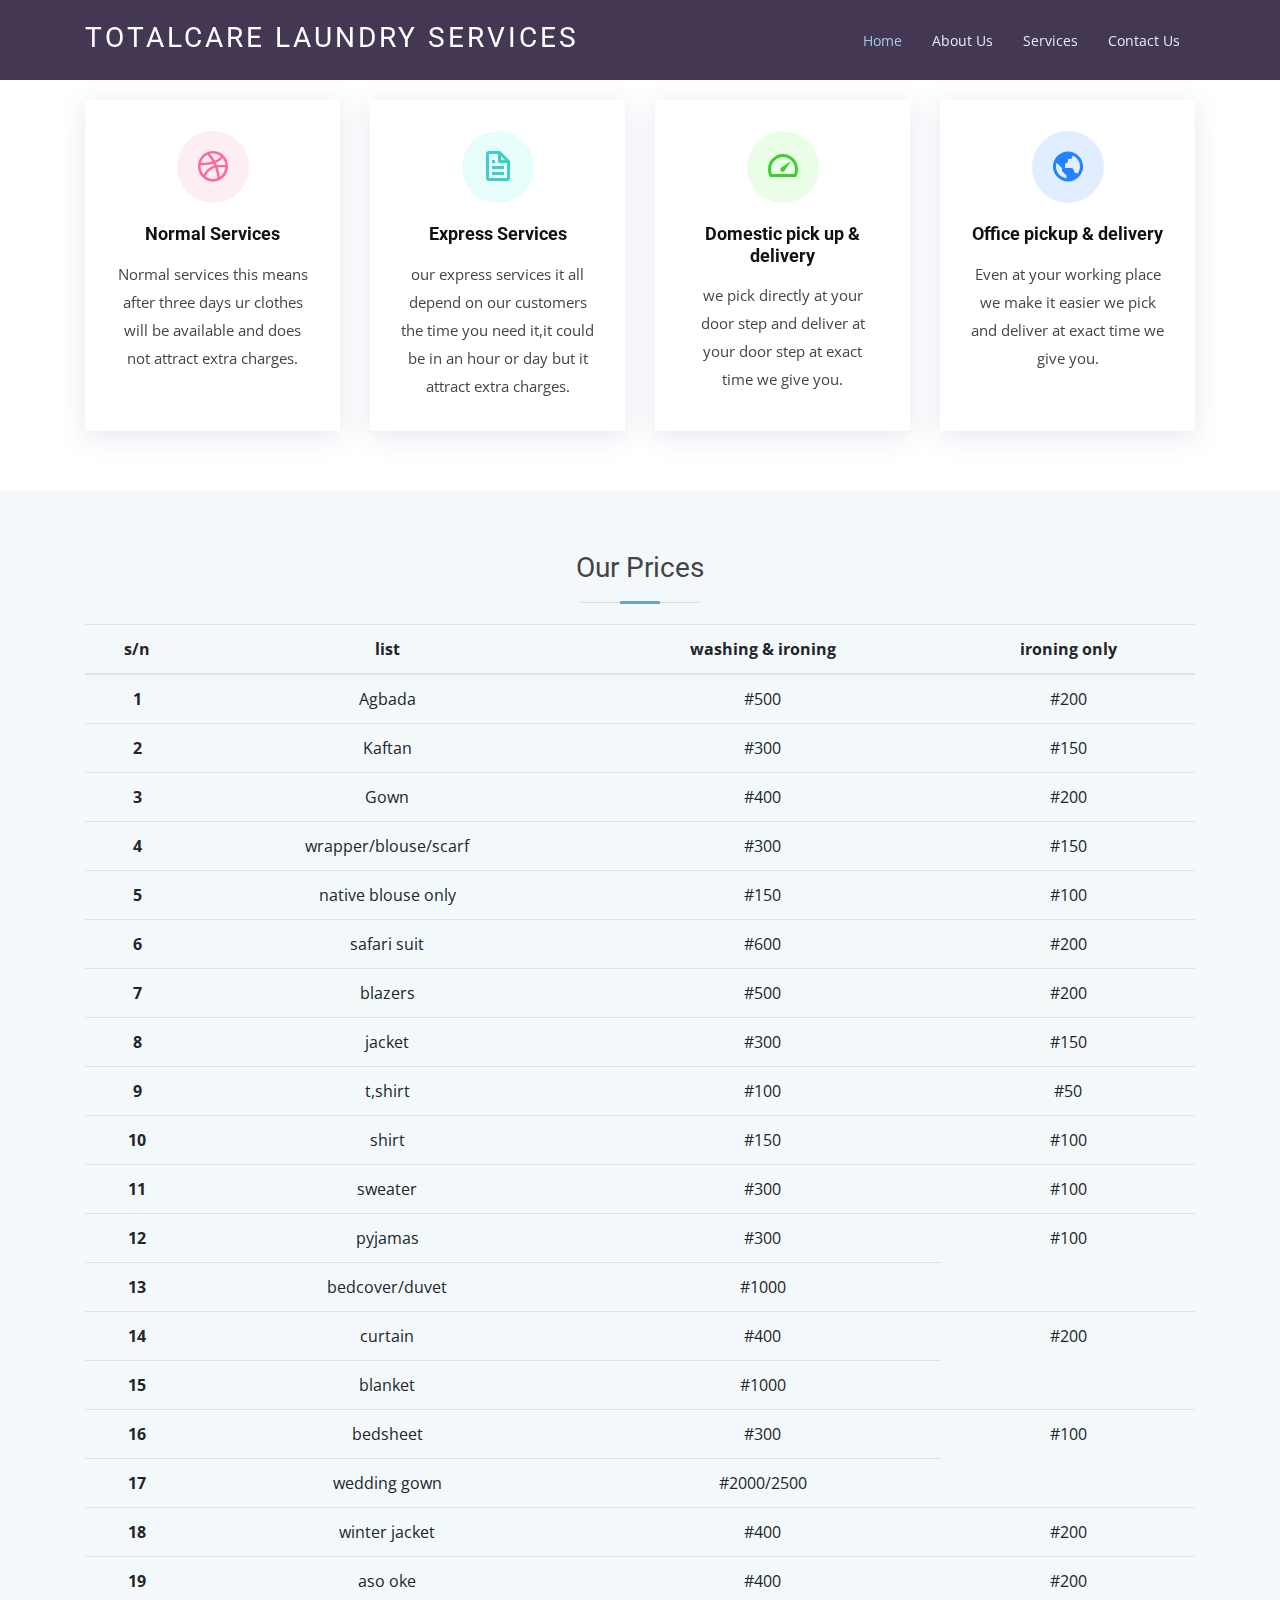
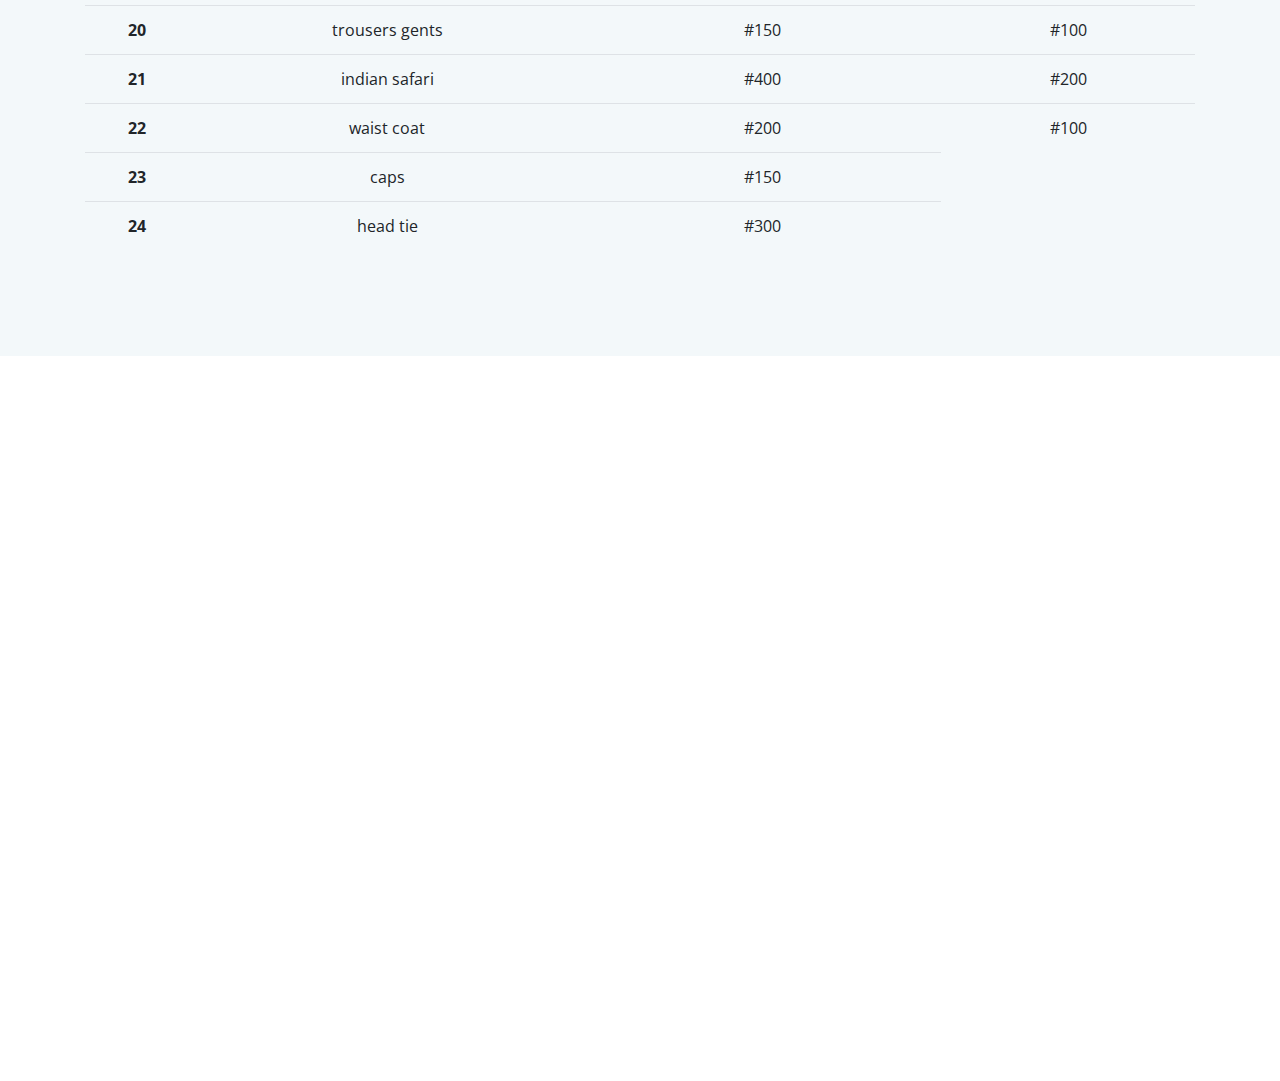
==== services.html @ e98e490f "first commit" ====
<!DOCTYPE html>
<html lang="en">

<head>
  <meta charset="utf-8">
  <meta content="width=device-width, initial-scale=1.0" name="viewport">

  <title>Totalcare laundry Services</title>
  <meta content="" name="descriptison">
  <meta content="" name="keywords">

  <!-- Favicons -->
  <link href="assets/img/dad.jpg" rel="icon">
  <link href="assets/img/apple-touch-icon.png" rel="apple-touch-icon">

  <!-- Google Fonts -->
  <link href="https://fonts.googleapis.com/css?family=Open+Sans:300,300i,400,400i,600,600i,700,700i|Roboto:300,300i,400,400i,500,500i,700,700i&display=swap" rel="stylesheet">

  <!-- Vendor CSS Files -->
  <link href="assets/vendor/bootstrap/css/bootstrap.min.css" rel="stylesheet">
  <link href="assets/vendor/animate.css/animate.min.css" rel="stylesheet">
  <link href="assets/vendor/icofont/icofont.min.css" rel="stylesheet">
  <link href="assets/vendor/boxicons/css/boxicons.min.css" rel="stylesheet">
  <link href="assets/vendor/venobox/venobox.css" rel="stylesheet">
  <link href="assets/vendor/owl.carousel/assets/owl.carousel.min.css" rel="stylesheet">
  <link href="assets/vendor/aos/aos.css" rel="stylesheet">

  <!-- Template Main CSS File -->
  <link href="assets/css/style.css" rel="stylesheet">

  <!-- =======================================================
  * Template Name: Moderna - v2.0.1
  * Template URL: https://bootstrapmade.com/free-bootstrap-template-corporate-moderna/
  * Author: BootstrapMade.com
  * License: https://bootstrapmade.com/license/
  ======================================================== -->
</head>

<body>

  <!-- ======= Header ======= -->
  <header id="header" class="fixed-top header-dark">
    <div class="container">

      <div class="logo float-left">
        <h1 class="text-light"><a href="index.html"><span>Totalcare laundry services</span></a></h1>
        <!-- Uncomment below if you prefer to use an image logo -->
        <!-- <a href="index.html"><img src="assets/img/logo.png" alt="" class="img-fluid"></a>-->
      </div>

      <nav class="nav-menu float-right d-none d-lg-block">
        <ul>
          <li class="active"><a href="index.html">Home</a></li>
          <li><a href="about.html">About Us</a></li>
          <li><a href="services.html">Services</a></li>
          <li><a href="contact.html">Contact Us</a></li>
        </ul>
      </nav><!-- .nav-menu -->

    </div>
  </header><!-- End Header --

  <main id="main">

    <!-- ======= Our Services Section ======= -->
    <section class="breadcrumbs">
      <div class="container">
        <div class="d-flex justify-content-between align-items-center">
          
        </div>

      </div>
    </section><!-- End Our Services Section -->

    <!-- ======= Services Section ======= -->
    <section class="services">
      <div class="container">

        <div class="row">
          <div class="col-md-6 col-lg-3 d-flex align-items-stretch" data-aos="fade-up">
            <div class="icon-box icon-box-pink">
              <div class="icon"><i class="bx bxl-dribbble"></i></div>
              <h4 class="title"><a href="">Normal Services</a></h4>
              <p class="description"> Normal services this means after three days ur clothes will be available and does not attract extra charges.</p>
            </div>
          </div>

          <div class="col-md-6 col-lg-3 d-flex align-items-stretch" data-aos="fade-up" data-aos-delay="100">
            <div class="icon-box icon-box-cyan">
              <div class="icon"><i class="bx bx-file"></i></div>
              <h4 class="title"><a href="">Express Services</a></h4>
              <p class="description"> our express services it all depend on our customers the time you need it,it could be in an hour or day but it attract extra charges. </p>
            </div>
          </div>

          <div class="col-md-6 col-lg-3 d-flex align-items-stretch" data-aos="fade-up" data-aos-delay="200">
            <div class="icon-box icon-box-green">
              <div class="icon"><i class="bx bx-tachometer"></i></div>
              <h4 class="title"><a href="">Domestic pick up & delivery</a></h4>
              <p class="description"> we pick directly at your door step and deliver at your door step at exact time we give you.</p>
            </div>
          </div>

          <div class="col-md-6 col-lg-3 d-flex align-items-stretch" data-aos="fade-up" data-aos-delay="200">
            <div class="icon-box icon-box-blue">
              <div class="icon"><i class="bx bx-world"></i></div>
              <h4 class="title"><a href="">Office pickup & delivery</a></h4>
              <p class="description">Even at your working place we make it easier we pick and deliver at exact time we give you.</p>
            </div>
          </div>

        </div>

      </div>
    </section><!-- End Services Section -->


    <!-- ======= Pricing Section ======= -->
    <section class="pricing section-bg" data-aos="fade-up">
      <div class="container">

        <div class="section-title">
          <h2> Our Prices</h2>
          <table class="table table-hover">
            <thead>
              <tr>
                <th scope="col">s/n</th>
                <th scope="col">list</th>
                <th scope="col">washing & ironing</th>
                <th scope="col">ironing only</th>
              </tr>
            </thead>
            <tbody>
              <tr>
                <th scope="row">1</th>
                <td>Agbada</td>
                <td>#500</td>
                <td>#200</td>
              </tr>
              <tr>
                <th scope="row">2</th>
                <td>Kaftan</td>
                <td>#300</td>
                <td>#150</td>
              </tr>
              <tr>
                <th scope="row">3</th>
                <td>Gown</td>
                <td>#400</td>
                <td>#200</td>
              </tr>
              <tr>
                <th scope="row">4</th>
                <td>wrapper/blouse/scarf</td>
                <td>#300</td>
                <td>#150</td>
              </tr>
              <tr>
                <th scope="row">5</th>
                <td>native blouse only</td>
                <td>#150</td>
                <td>#100</td>
              </tr>
              <tr>
                <th scope="row">6</th>
                <td>safari suit</td>
                <td>#600</td>
                <td>#200</td>
              </tr>
              <tr>
                <th scope="row">7</th>
                <td>blazers</td>
                <td>#500</td>
                <td>#200</td>
              </tr>
              <tr>
                <th scope="row">8</th>
                <td>jacket</td>
                <td>#300</td>
                <td>#150</td>
              </tr>
              <tr>
                <th scope="row">9</th>
                <td>t,shirt</td>
                <td>#100</td>
                <td>#50</td>
              </tr>
              <tr>
                <th scope="row">10</th>
                <td>shirt</td>
                <td>#150</td>
                <td>#100</td>
              </tr>
              <tr>
                <th scope="row">11</th>
                <td>sweater</td>
                <td>#300</td>
                <td>#100</td>
              </tr>
              <tr>
                <th scope="row">12</th>
                <td>pyjamas</td>
                <td>#300</td>
                <td>#100</td>
              </tr>
              <tr>
                <th scope="row">13</th>
                <td>bedcover/duvet</td>
                <td>#1000</td>
              </tr>
              <tr>
                <th scope="row">14</th>
                <td>curtain</td>
                <td>#400</td>
                <td>#200</td>
              </tr>
              <tr>
                <th scope="row">15</th>
                <td>blanket</td>
                <td>#1000</td>
              </tr>
              <tr>
                <th scope="row">16</th>
                <td>bedsheet</td>
                <td>#300</td>
                <td>#100</td>
              </tr>
              <tr>
                <th scope="row">17</th>
                <td>wedding gown</td>
                <td>#2000/2500</td>
              </tr>
              <tr>
                <th scope="row">18</th>
                <td>winter jacket</td>
                <td>#400</td>
                <td>#200</td>
              </tr>
              <tr>
                <th scope="row">19</th>
                <td>aso oke</td>
                <td>#400</td>
                <td>#200</td>
              </tr>
              <tr>
                <th scope="row">20</th>
                <td>trousers gents</td>
                <td>#150</td>
                <td>#100</td>
              </tr>
              <tr>
                <th scope="row">21</th>
                <td>indian safari</td>
                <td>#400</td>
                <td>#200</td>
              </tr>
              <tr>
                <th scope="row">22</th>
                <td>waist coat</td>
                <td>#200</td>
                <td>#100</td>
              </tr>
              <tr>
                <th scope="row">23</th>
                <td>caps</td>
                <td>#150</td>
              </tr>
              <th scope="row">24</th>
              <td>head tie</td>
              <td>#300</td>
            </tbody>
          </table>

      </div>
    </section><!-- End Pricing Section -->

  </main><!-- End #main -->

  <!-- ======= Footer ======= -->
  <footer id="footer" data-aos="fade-up" data-aos-easing="ease-in-out" data-aos-duration="500">

    <div class="footer-newsletter">
      <div class="container">
        <div class="row">
          <div class="col-lg-6">
            <h4>Our Newsletter</h4>
          </div>
          <div class="col-lg-6">
            <form action="" method="post">
              <input type="email" name="email"><input type="submit" value="Subscribe">
            </form>
          </div>
        </div>
      </div>
    </div>

    <div class="footer-top">
      <div class="container">
        <div class="row">

          <div class="col-lg-3 col-md-6 footer-links">
            <h4>Useful Links</h4>
            <ul>
              <li><i class="bx bx-chevron-right"></i> <a href="#">Home</a></li>
              <li><i class="bx bx-chevron-right"></i> <a href="#">About us</a></li>
              <li><i class="bx bx-chevron-right"></i> <a href="#">Services</a></li>
              <li><i class="bx bx-chevron-right"></i> <a href="#">Terms of service</a></li>
              <li><i class="bx bx-chevron-right"></i> <a href="#">Privacy policy</a></li>
            </ul>
          </div>


          <div class="col-lg-3 col-md-6 footer-contact">
            <h4>Contact Us</h4>
            <p>
              opposiste customs <br>
              quarters state lowcost road <br>
              jos Plateau state <br><br>
              <strong>Phone:</strong>0906-9689-836<br>
              <strong>Email:</strong>totalcare@gmail.com<br>
            </p>

          </div>

          <div class="col-lg-3 col-md-6 footer-info">
            <h3>About totalcare laundry services</h3>
            <div class="social-links mt-3">
              <a href="#" class="twitter"><i class="bx bxl-twitter"></i></a>
              <a href="#" class="facebook"><i class="bx bxl-facebook"></i></a>
              <a href="#" class="instagram"><i class="bx bxl-instagram"></i></a>
              <a href="#" class="linkedin"><i class="bx bxl-linkedin"></i></a>
            </div>
          </div>

        </div>
      </div>
    </div>

    <div class="container">
      <div class="copyright">
        &copy; Copyright <strong><span>totalcare laundry services</span></strong>. All Rights Reserved
      </div>
      <div class="credits">
        <!-- All the links in the footer should remain intact. -->
        <!-- You can delete the links only if you purchased the pro version. -->
        <!-- Licensing information: https://bootstrapmade.com/license/ -->
        <!-- Purchase the pro version with working PHP/AJAX contact form: https://bootstrapmade.com/free-bootstrap-template-corporate-moderna/ -->
        Designed by <a href="https://bootstrapmade.com/">Terna</a>
      </div>
    </div>
  </footer><!-- End Footer -->

  <a href="#" class="back-to-top"><i class="icofont-simple-up"></i></a>

  <!-- Vendor JS Files -->
  <script src="assets/vendor/jquery/jquery.min.js"></script>
  <script src="assets/vendor/bootstrap/js/bootstrap.bundle.min.js"></script>
  <script src="assets/vendor/jquery.easing/jquery.easing.min.js"></script>
  <script src="assets/vendor/php-email-form/validate.js"></script>
  <script src="assets/vendor/venobox/venobox.min.js"></script>
  <script src="assets/vendor/waypoints/jquery.waypoints.min.js"></script>
  <script src="assets/vendor/counterup/counterup.min.js"></script>
  <script src="assets/vendor/owl.carousel/owl.carousel.min.js"></script>
  <script src="assets/vendor/isotope-layout/isotope.pkgd.min.js"></script>
  <script src="assets/vendor/aos/aos.js"></script>

  <!-- Template Main JS File -->
  <script src="assets/js/main.js"></script>

</body>

</html>
---- assets/vendor/venobox/venobox.css ----
/* ------ venobox.css --------*/
.vbox-overlay *, .vbox-overlay *:before, .vbox-overlay *:after{
    -webkit-backface-visibility: hidden;
    -webkit-box-sizing:border-box;
    -moz-box-sizing:border-box;
    box-sizing:border-box;
}
.vbox-overlay * { 
    -webkit-backface-visibility: visible;
    backface-visibility: visible;
}
.vbox-overlay{
    display: -webkit-flex;
    display: flex;
    -webkit-flex-direction: column;
    flex-direction: column;
    -webkit-justify-content: center;
    justify-content: center;
    -webkit-align-items: center;
    align-items: center;
    position: fixed;
    left: 0;
    top: 0;
    bottom: 0;
    right: 0;
    z-index: 1040;
    -webkit-transform:translateZ(1000px);
    transform: translateZ(1000px);
    transform-style: preserve-3d;
}

/* ----- navigation ----- */
.vbox-title{
    width: 100%;
    height: 40px;
    float: left;
    text-align: center;
    line-height: 28px;
    font-size: 12px;
    padding: 6px 40px;
    overflow: hidden;
    position: fixed;
    display: none;
    left: 0;
    z-index: 1050;
}
.vbox-close{
    cursor: pointer;
    position: fixed;
    top: -1px;
    right: 0;
    width: 50px;
    height: 40px;
    padding: 6px;
    display: block;
    background-position:10px center;
    overflow: hidden;
    font-size: 24px;
    line-height: 1;
    text-align: center;
    z-index: 1050;
}
.vbox-num{
    cursor: pointer;
    position: fixed;
    left: 0;
    height: 40px;
    display: block;
    overflow: hidden;
    line-height: 28px;
    font-size: 12px;
    padding: 6px 10px;
    display: none;
    z-index: 1050;
}
/* ----- navigation ARROWS ----- */
.vbox-next, .vbox-prev{
    position: fixed;
    top: 50%;
    margin-top: -15px;
    overflow: hidden;
    cursor: pointer;
    display: block;
    width: 45px;
    height: 45px;
    z-index: 1050;
}
.vbox-next span, .vbox-prev span{
    position: relative;
    width: 20px;
    height: 20px;
    border: 2px solid transparent;
    border-top-color: #B6B6B6;
    border-right-color: #B6B6B6;
    text-indent: -100px;
    position: absolute;
    top: 8px;
    display: block;
}
.vbox-prev{
    left: 15px;
}
.vbox-next{
    right: 15px;
}
.vbox-prev span{
    left: 10px;
    -ms-transform: rotate(-135deg);
    -webkit-transform: rotate(-135deg);
    transform: rotate(-135deg);
}
.vbox-next span{
    -ms-transform: rotate(45deg);
    -webkit-transform: rotate(45deg);
    transform: rotate(45deg);
    right: 10px;
}
/* ------- inline window ------ */
.vbox-inline{
    width: 420px;
    height: 315px;
    height: 70vh;
    padding: 10px;
    background: #fff;
    margin: 0 auto;
    overflow: auto;
    text-align: left;
}
/* ------- Video & iFrames window ------ */
.venoframe{
    max-width: 100%;
    width: 100%;
    border: none;
    width: 100%;
    height: 260px;
    height: 70vh;
}
.venoframe.vbvid{
    height: 260px;
}
@media (min-width: 768px) {
    .venoframe, .vbox-inline{
        width: 90%;
        height: 360px;
        height: 70vh;
    }
    .venoframe.vbvid{
        width: 640px;
        height: 360px;
    }
}
@media (min-width: 992px) {
    .venoframe, .vbox-inline{
        max-width: 1200px;
        width: 80%;
        height: 540px;
        height: 70vh;
    }
    .venoframe.vbvid{
        width: 960px;
        height: 540px;
    }
}
/* 
Please do NOT edit this part! 
or at least read this note: http://i.imgur.com/7C0ws9e.gif
*/
.vbox-open{
    overflow: hidden;
}
.vbox-container{
    position: absolute;
    left: 0;
    right: 0;
    top: 0;
    bottom: 0;
    overflow-x: hidden;
    overflow-y: scroll;
    overflow-scrolling: touch;
    -webkit-overflow-scrolling: touch;
    z-index: 20;
    max-height: 100%;

}

.vbox-content{
    text-align: center;
    float: left;
    width: 100%;
    position: relative;
    overflow: hidden;
    padding: 20px 10px;
}
.vbox-container img{
    max-width: 100%;
    height: auto;
}
.vbox-figlio{
    box-shadow: 0 0 12px rgba(0,0,0,0.19), 0 6px 6px rgba(0,0,0,0.23);
    max-width: 100%;
    text-align: initial;
}
img.vbox-figlio{
    -webkit-user-select: none;
-khtml-user-select: none;
-moz-user-select: none;
-o-user-select: none;
user-select: none;
}
.vbox-content.swipe-left{
    margin-left: -200px !important;
}
.vbox-content.swipe-right{
    margin-left: 200px !important;
}
.vbox-animated{
    webkit-transition: margin 300ms ease-out;
    transition: margin 300ms ease-out;
}

/* ---------- preloader ----------
 * SPINKIT 
 * http://tobiasahlin.com/spinkit/
-------------------------------- */
.sk-double-bounce,.sk-rotating-plane{width:40px;height:40px;margin:40px auto}.sk-rotating-plane{background-color:#333;-webkit-animation:sk-rotatePlane 1.2s infinite ease-in-out;animation:sk-rotatePlane 1.2s infinite ease-in-out}@-webkit-keyframes sk-rotatePlane{0%{-webkit-transform:perspective(120px) rotateX(0) rotateY(0);transform:perspective(120px) rotateX(0) rotateY(0)}50%{-webkit-transform:perspective(120px) rotateX(-180.1deg) rotateY(0);transform:perspective(120px) rotateX(-180.1deg) rotateY(0)}100%{-webkit-transform:perspective(120px) rotateX(-180deg) rotateY(-179.9deg);transform:perspective(120px) rotateX(-180deg) rotateY(-179.9deg)}}@keyframes sk-rotatePlane{0%{-webkit-transform:perspective(120px) rotateX(0) rotateY(0);transform:perspective(120px) rotateX(0) rotateY(0)}50%{-webkit-transform:perspective(120px) rotateX(-180.1deg) rotateY(0);transform:perspective(120px) rotateX(-180.1deg) rotateY(0)}100%{-webkit-transform:perspective(120px) rotateX(-180deg) rotateY(-179.9deg);transform:perspective(120px) rotateX(-180deg) rotateY(-179.9deg)}}.sk-double-bounce{position:relative}.sk-double-bounce .sk-child{width:100%;height:100%;border-radius:50%;background-color:#333;opacity:.6;position:absolute;top:0;left:0;-webkit-animation:sk-doubleBounce 2s infinite ease-in-out;animation:sk-doubleBounce 2s infinite ease-in-out}.sk-chasing-dots .sk-child,.sk-spinner-pulse,.sk-three-bounce .sk-child{background-color:#333;border-radius:100%}.sk-double-bounce .sk-double-bounce2{-webkit-animation-delay:-1s;animation-delay:-1s}@-webkit-keyframes sk-doubleBounce{0%,100%{-webkit-transform:scale(0);transform:scale(0)}50%{-webkit-transform:scale(1);transform:scale(1)}}@keyframes sk-doubleBounce{0%,100%{-webkit-transform:scale(0);transform:scale(0)}50%{-webkit-transform:scale(1);transform:scale(1)}}.sk-wave{margin:40px auto;width:50px;height:40px;text-align:center;font-size:10px}.sk-wave .sk-rect{background-color:#333;height:100%;width:6px;display:inline-block;-webkit-animation:sk-waveStretchDelay 1.2s infinite ease-in-out;animation:sk-waveStretchDelay 1.2s infinite ease-in-out}.sk-wave .sk-rect1{-webkit-animation-delay:-1.2s;animation-delay:-1.2s}.sk-wave .sk-rect2{-webkit-animation-delay:-1.1s;animation-delay:-1.1s}.sk-wave .sk-rect3{-webkit-animation-delay:-1s;animation-delay:-1s}.sk-wave .sk-rect4{-webkit-animation-delay:-.9s;animation-delay:-.9s}.sk-wave .sk-rect5{-webkit-animation-delay:-.8s;animation-delay:-.8s}@-webkit-keyframes sk-waveStretchDelay{0%,100%,40%{-webkit-transform:scaleY(.4);transform:scaleY(.4)}20%{-webkit-transform:scaleY(1);transform:scaleY(1)}}@keyframes sk-waveStretchDelay{0%,100%,40%{-webkit-transform:scaleY(.4);transform:scaleY(.4)}20%{-webkit-transform:scaleY(1);transform:scaleY(1)}}.sk-wandering-cubes{margin:40px auto;width:40px;height:40px;position:relative}.sk-wandering-cubes .sk-cube{background-color:#333;width:10px;height:10px;position:absolute;top:0;left:0;-webkit-animation:sk-wanderingCube 1.8s ease-in-out -1.8s infinite both;animation:sk-wanderingCube 1.8s ease-in-out -1.8s infinite both}.sk-chasing-dots,.sk-spinner-pulse{width:40px;height:40px;margin:40px auto}.sk-wandering-cubes .sk-cube2{-webkit-animation-delay:-.9s;animation-delay:-.9s}@-webkit-keyframes sk-wanderingCube{0%{-webkit-transform:rotate(0);transform:rotate(0)}25%{-webkit-transform:translateX(30px) rotate(-90deg) scale(.5);transform:translateX(30px) rotate(-90deg) scale(.5)}50%{-webkit-transform:translateX(30px) translateY(30px) rotate(-179deg);transform:translateX(30px) translateY(30px) rotate(-179deg)}50.1%{-webkit-transform:translateX(30px) translateY(30px) rotate(-180deg);transform:translateX(30px) translateY(30px) rotate(-180deg)}75%{-webkit-transform:translateX(0) translateY(30px) rotate(-270deg) scale(.5);transform:translateX(0) translateY(30px) rotate(-270deg) scale(.5)}100%{-webkit-transform:rotate(-360deg);transform:rotate(-360deg)}}@keyframes sk-wanderingCube{0%{-webkit-transform:rotate(0);transform:rotate(0)}25%{-webkit-transform:translateX(30px) rotate(-90deg) scale(.5);transform:translateX(30px) rotate(-90deg) scale(.5)}50%{-webkit-transform:translateX(30px) translateY(30px) rotate(-179deg);transform:translateX(30px) translateY(30px) rotate(-179deg)}50.1%{-webkit-transform:translateX(30px) translateY(30px) rotate(-180deg);transform:translateX(30px) translateY(30px) rotate(-180deg)}75%{-webkit-transform:translateX(0) translateY(30px) rotate(-270deg) scale(.5);transform:translateX(0) translateY(30px) rotate(-270deg) scale(.5)}100%{-webkit-transform:rotate(-360deg);transform:rotate(-360deg)}}.sk-spinner-pulse{-webkit-animation:sk-pulseScaleOut 1s infinite ease-in-out;animation:sk-pulseScaleOut 1s infinite ease-in-out}@-webkit-keyframes sk-pulseScaleOut{0%{-webkit-transform:scale(0);transform:scale(0)}100%{-webkit-transform:scale(1);transform:scale(1);opacity:0}}@keyframes sk-pulseScaleOut{0%{-webkit-transform:scale(0);transform:scale(0)}100%{-webkit-transform:scale(1);transform:scale(1);opacity:0}}.sk-chasing-dots{position:relative;text-align:center;-webkit-animation:sk-chasingDotsRotate 2s infinite linear;animation:sk-chasingDotsRotate 2s infinite linear}.sk-chasing-dots .sk-child{width:60%;height:60%;display:inline-block;position:absolute;top:0;-webkit-animation:sk-chasingDotsBounce 2s infinite ease-in-out;animation:sk-chasingDotsBounce 2s infinite ease-in-out}.sk-chasing-dots .sk-dot2{top:auto;bottom:0;-webkit-animation-delay:-1s;animation-delay:-1s}@-webkit-keyframes sk-chasingDotsRotate{100%{-webkit-transform:rotate(360deg);transform:rotate(360deg)}}@keyframes sk-chasingDotsRotate{100%{-webkit-transform:rotate(360deg);transform:rotate(360deg)}}@-webkit-keyframes sk-chasingDotsBounce{0%,100%{-webkit-transform:scale(0);transform:scale(0)}50%{-webkit-transform:scale(1);transform:scale(1)}}@keyframes sk-chasingDotsBounce{0%,100%{-webkit-transform:scale(0);transform:scale(0)}50%{-webkit-transform:scale(1);transform:scale(1)}}.sk-three-bounce{margin:40px auto;width:80px;text-align:center}.sk-three-bounce .sk-child{width:20px;height:20px;display:inline-block;-webkit-animation:sk-three-bounce 1.4s ease-in-out 0s infinite both;animation:sk-three-bounce 1.4s ease-in-out 0s infinite both}.sk-circle .sk-child:before,.sk-fading-circle .sk-circle:before{display:block;border-radius:100%;content:'';background-color:#333}.sk-three-bounce .sk-bounce1{-webkit-animation-delay:-.32s;animation-delay:-.32s}.sk-three-bounce .sk-bounce2{-webkit-animation-delay:-.16s;animation-delay:-.16s}@-webkit-keyframes sk-three-bounce{0%,100%,80%{-webkit-transform:scale(0);transform:scale(0)}40%{-webkit-transform:scale(1);transform:scale(1)}}@keyframes sk-three-bounce{0%,100%,80%{-webkit-transform:scale(0);transform:scale(0)}40%{-webkit-transform:scale(1);transform:scale(1)}}.sk-circle{margin:40px auto;width:40px;height:40px;position:relative}.sk-circle .sk-child{width:100%;height:100%;position:absolute;left:0;top:0}.sk-circle .sk-child:before{margin:0 auto;width:15%;height:15%;-webkit-animation:sk-circleBounceDelay 1.2s infinite ease-in-out both;animation:sk-circleBounceDelay 1.2s infinite ease-in-out both}.sk-circle .sk-circle2{-webkit-transform:rotate(30deg);-ms-transform:rotate(30deg);transform:rotate(30deg)}.sk-circle .sk-circle3{-webkit-transform:rotate(60deg);-ms-transform:rotate(60deg);transform:rotate(60deg)}.sk-circle .sk-circle4{-webkit-transform:rotate(90deg);-ms-transform:rotate(90deg);transform:rotate(90deg)}.sk-circle .sk-circle5{-webkit-transform:rotate(120deg);-ms-transform:rotate(120deg);transform:rotate(120deg)}.sk-circle .sk-circle6{-webkit-transform:rotate(150deg);-ms-transform:rotate(150deg);transform:rotate(150deg)}.sk-circle .sk-circle7{-webkit-transform:rotate(180deg);-ms-transform:rotate(180deg);transform:rotate(180deg)}.sk-circle .sk-circle8{-webkit-transform:rotate(210deg);-ms-transform:rotate(210deg);transform:rotate(210deg)}.sk-circle .sk-circle9{-webkit-transform:rotate(240deg);-ms-transform:rotate(240deg);transform:rotate(240deg)}.sk-circle .sk-circle10{-webkit-transform:rotate(270deg);-ms-transform:rotate(270deg);transform:rotate(270deg)}.sk-circle .sk-circle11{-webkit-transform:rotate(300deg);-ms-transform:rotate(300deg);transform:rotate(300deg)}.sk-circle .sk-circle12{-webkit-transform:rotate(330deg);-ms-transform:rotate(330deg);transform:rotate(330deg)}.sk-circle .sk-circle2:before{-webkit-animation-delay:-1.1s;animation-delay:-1.1s}.sk-circle .sk-circle3:before{-webkit-animation-delay:-1s;animation-delay:-1s}.sk-circle .sk-circle4:before{-webkit-animation-delay:-.9s;animation-delay:-.9s}.sk-circle .sk-circle5:before{-webkit-animation-delay:-.8s;animation-delay:-.8s}.sk-circle .sk-circle6:before{-webkit-animation-delay:-.7s;animation-delay:-.7s}.sk-circle .sk-circle7:before{-webkit-animation-delay:-.6s;animation-delay:-.6s}.sk-circle .sk-circle8:before{-webkit-animation-delay:-.5s;animation-delay:-.5s}.sk-circle .sk-circle9:before{-webkit-animation-delay:-.4s;animation-delay:-.4s}.sk-circle .sk-circle10:before{-webkit-animation-delay:-.3s;animation-delay:-.3s}.sk-circle .sk-circle11:before{-webkit-animation-delay:-.2s;animation-delay:-.2s}.sk-circle .sk-circle12:before{-webkit-animation-delay:-.1s;animation-delay:-.1s}@-webkit-keyframes sk-circleBounceDelay{0%,100%,80%{-webkit-transform:scale(0);transform:scale(0)}40%{-webkit-transform:scale(1);transform:scale(1)}}@keyframes sk-circleBounceDelay{0%,100%,80%{-webkit-transform:scale(0);transform:scale(0)}40%{-webkit-transform:scale(1);transform:scale(1)}}.sk-cube-grid{width:40px;height:40px;margin:40px auto}.sk-cube-grid .sk-cube{width:33.33%;height:33.33%;background-color:#333;float:left;-webkit-animation:sk-cubeGridScaleDelay 1.3s infinite ease-in-out;animation:sk-cubeGridScaleDelay 1.3s infinite ease-in-out}.sk-cube-grid .sk-cube1{-webkit-animation-delay:.2s;animation-delay:.2s}.sk-cube-grid .sk-cube2{-webkit-animation-delay:.3s;animation-delay:.3s}.sk-cube-grid .sk-cube3{-webkit-animation-delay:.4s;animation-delay:.4s}.sk-cube-grid .sk-cube4{-webkit-animation-delay:.1s;animation-delay:.1s}.sk-cube-grid .sk-cube5{-webkit-animation-delay:.2s;animation-delay:.2s}.sk-cube-grid .sk-cube6{-webkit-animation-delay:.3s;animation-delay:.3s}.sk-cube-grid .sk-cube7{-webkit-animation-delay:0ms;animation-delay:0ms}.sk-cube-grid .sk-cube8{-webkit-animation-delay:.1s;animation-delay:.1s}.sk-cube-grid .sk-cube9{-webkit-animation-delay:.2s;animation-delay:.2s}@-webkit-keyframes sk-cubeGridScaleDelay{0%,100%,70%{-webkit-transform:scale3D(1,1,1);transform:scale3D(1,1,1)}35%{-webkit-transform:scale3D(0,0,1);transform:scale3D(0,0,1)}}@keyframes sk-cubeGridScaleDelay{0%,100%,70%{-webkit-transform:scale3D(1,1,1);transform:scale3D(1,1,1)}35%{-webkit-transform:scale3D(0,0,1);transform:scale3D(0,0,1)}}.sk-fading-circle{margin:40px auto;width:40px;height:40px;position:relative}.sk-fading-circle .sk-circle{width:100%;height:100%;position:absolute;left:0;top:0}.sk-fading-circle .sk-circle:before{margin:0 auto;width:15%;height:15%;-webkit-animation:sk-circleFadeDelay 1.2s infinite ease-in-out both;animation:sk-circleFadeDelay 1.2s infinite ease-in-out both}.sk-fading-circle .sk-circle2{-webkit-transform:rotate(30deg);-ms-transform:rotate(30deg);transform:rotate(30deg)}.sk-fading-circle .sk-circle3{-webkit-transform:rotate(60deg);-ms-transform:rotate(60deg);transform:rotate(60deg)}.sk-fading-circle .sk-circle4{-webkit-transform:rotate(90deg);-ms-transform:rotate(90deg);transform:rotate(90deg)}.sk-fading-circle .sk-circle5{-webkit-transform:rotate(120deg);-ms-transform:rotate(120deg);transform:rotate(120deg)}.sk-fading-circle .sk-circle6{-webkit-transform:rotate(150deg);-ms-transform:rotate(150deg);transform:rotate(150deg)}.sk-fading-circle .sk-circle7{-webkit-transform:rotate(180deg);-ms-transform:rotate(180deg);transform:rotate(180deg)}.sk-fading-circle .sk-circle8{-webkit-transform:rotate(210deg);-ms-transform:rotate(210deg);transform:rotate(210deg)}.sk-fading-circle .sk-circle9{-webkit-transform:rotate(240deg);-ms-transform:rotate(240deg);transform:rotate(240deg)}.sk-fading-circle .sk-circle10{-webkit-transform:rotate(270deg);-ms-transform:rotate(270deg);transform:rotate(270deg)}.sk-fading-circle .sk-circle11{-webkit-transform:rotate(300deg);-ms-transform:rotate(300deg);transform:rotate(300deg)}.sk-fading-circle .sk-circle12{-webkit-transform:rotate(330deg);-ms-transform:rotate(330deg);transform:rotate(330deg)}.sk-fading-circle .sk-circle2:before{-webkit-animation-delay:-1.1s;animation-delay:-1.1s}.sk-fading-circle .sk-circle3:before{-webkit-animation-delay:-1s;animation-delay:-1s}.sk-fading-circle .sk-circle4:before{-webkit-animation-delay:-.9s;animation-delay:-.9s}.sk-fading-circle .sk-circle5:before{-webkit-animation-delay:-.8s;animation-delay:-.8s}.sk-fading-circle .sk-circle6:before{-webkit-animation-delay:-.7s;animation-delay:-.7s}.sk-fading-circle .sk-circle7:before{-webkit-animation-delay:-.6s;animation-delay:-.6s}.sk-fading-circle .sk-circle8:before{-webkit-animation-delay:-.5s;animation-delay:-.5s}.sk-fading-circle .sk-circle9:before{-webkit-animation-delay:-.4s;animation-delay:-.4s}.sk-fading-circle .sk-circle10:before{-webkit-animation-delay:-.3s;animation-delay:-.3s}.sk-fading-circle .sk-circle11:before{-webkit-animation-delay:-.2s;animation-delay:-.2s}.sk-fading-circle .sk-circle12:before{-webkit-animation-delay:-.1s;animation-delay:-.1s}@-webkit-keyframes sk-circleFadeDelay{0%,100%,39%{opacity:0}40%{opacity:1}}@keyframes sk-circleFadeDelay{0%,100%,39%{opacity:0}40%{opacity:1}}.sk-folding-cube{margin:40px auto;width:40px;height:40px;position:relative;-webkit-transform:rotateZ(45deg);transform:rotateZ(45deg)}.sk-folding-cube .sk-cube{float:left;width:50%;height:50%;position:relative;-webkit-transform:scale(1.1);-ms-transform:scale(1.1);transform:scale(1.1)}.sk-folding-cube .sk-cube:before{content:'';position:absolute;top:0;left:0;width:100%;height:100%;background-color:#333;-webkit-animation:sk-foldCubeAngle 2.4s infinite linear both;animation:sk-foldCubeAngle 2.4s infinite linear both;-webkit-transform-origin:100% 100%;-ms-transform-origin:100% 100%;transform-origin:100% 100%}.sk-folding-cube .sk-cube2{-webkit-transform:scale(1.1) rotateZ(90deg);transform:scale(1.1) rotateZ(90deg)}.sk-folding-cube .sk-cube3{-webkit-transform:scale(1.1) rotateZ(180deg);transform:scale(1.1) rotateZ(180deg)}.sk-folding-cube .sk-cube4{-webkit-transform:scale(1.1) rotateZ(270deg);transform:scale(1.1) rotateZ(270deg)}.sk-folding-cube .sk-cube2:before{-webkit-animation-delay:.3s;animation-delay:.3s}.sk-folding-cube .sk-cube3:before{-webkit-animation-delay:.6s;animation-delay:.6s}.sk-folding-cube .sk-cube4:before{-webkit-animation-delay:.9s;animation-delay:.9s}@-webkit-keyframes sk-foldCubeAngle{0%,10%{-webkit-transform:perspective(140px) rotateX(-180deg);transform:perspective(140px) rotateX(-180deg);opacity:0}25%,75%{-webkit-transform:perspective(140px) rotateX(0);transform:perspective(140px) rotateX(0);opacity:1}100%,90%{-webkit-transform:perspective(140px) rotateY(180deg);transform:perspective(140px) rotateY(180deg);opacity:0}}@keyframes sk-foldCubeAngle{0%,10%{-webkit-transform:perspective(140px) rotateX(-180deg);transform:perspective(140px) rotateX(-180deg);opacity:0}25%,75%{-webkit-transform:perspective(140px) rotateX(0);transform:perspective(140px) rotateX(0);opacity:1}100%,90%{-webkit-transform:perspective(140px) rotateY(180deg);transform:perspective(140px) rotateY(180deg);opacity:0}}
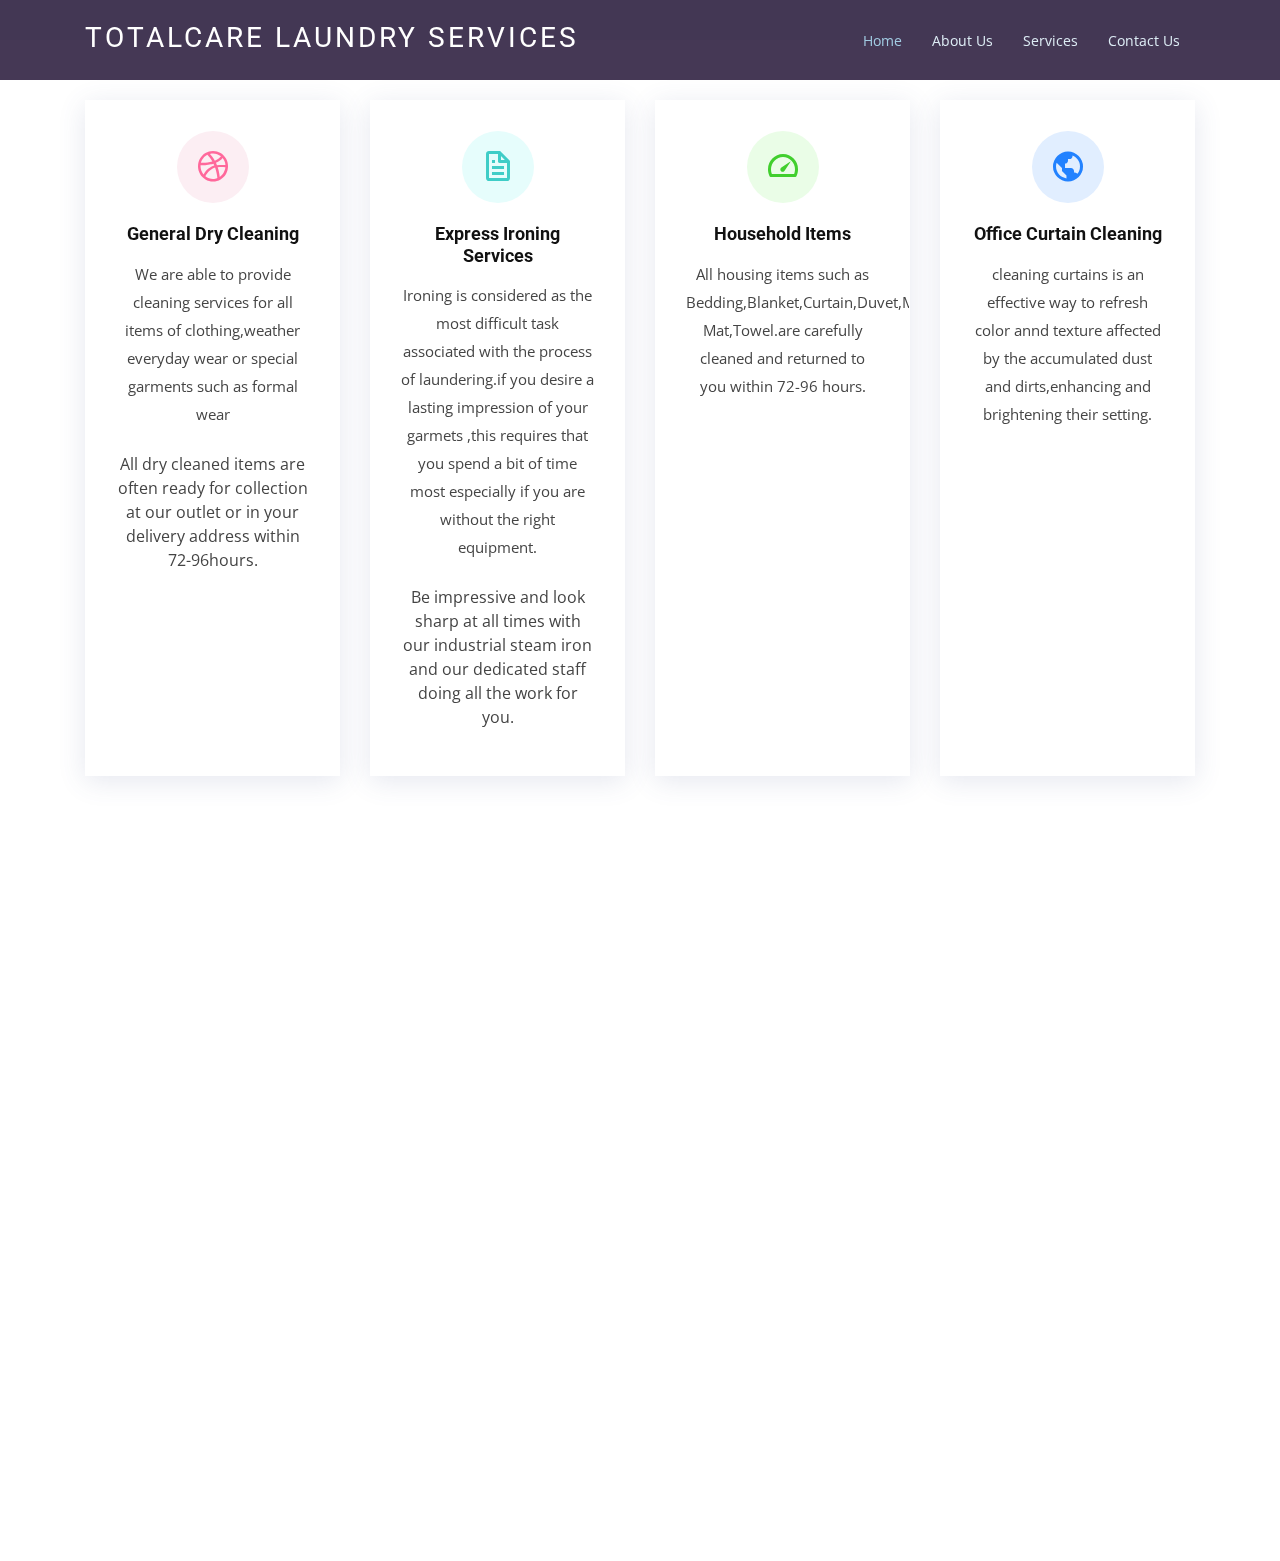
==== commit 514d3bdd: "first commit" ====
--- a/services.html
+++ b/services.html
@@ -80,196 +80,43 @@
           <div class="col-md-6 col-lg-3 d-flex align-items-stretch" data-aos="fade-up">
             <div class="icon-box icon-box-pink">
               <div class="icon"><i class="bx bxl-dribbble"></i></div>
-              <h4 class="title"><a href="">Normal Services</a></h4>
-              <p class="description"> Normal services this means after three days ur clothes will be available and does not attract extra charges.</p>
+              <h4 class="title"><a href="">General Dry Cleaning</a></h4>
+              <p class="description">We are able to provide cleaning services for all items of clothing,weather everyday wear or special garments such as formal wear</p><br>
+
+
+              <p>All dry cleaned items are often ready for collection at our outlet or in your delivery address within 72-96hours.</p>
             </div>
           </div>
 
           <div class="col-md-6 col-lg-3 d-flex align-items-stretch" data-aos="fade-up" data-aos-delay="100">
             <div class="icon-box icon-box-cyan">
               <div class="icon"><i class="bx bx-file"></i></div>
-              <h4 class="title"><a href="">Express Services</a></h4>
-              <p class="description"> our express services it all depend on our customers the time you need it,it could be in an hour or day but it attract extra charges. </p>
+              <h4 class="title"><a href="">Express Ironing Services</a></h4>
+              <p class="description">Ironing is considered as the most difficult task associated with the process of laundering.if you desire a lasting impression of your garmets ,this requires that you spend a bit of time most especially if you are without the right equipment.</p><br>
+
+
+
+              <p>Be impressive and look sharp at all times with our industrial steam iron and our dedicated staff doing all the work for you.</p>
             </div>
           </div>
 
           <div class="col-md-6 col-lg-3 d-flex align-items-stretch" data-aos="fade-up" data-aos-delay="200">
             <div class="icon-box icon-box-green">
               <div class="icon"><i class="bx bx-tachometer"></i></div>
-              <h4 class="title"><a href="">Domestic pick up & delivery</a></h4>
-              <p class="description"> we pick directly at your door step and deliver at your door step at exact time we give you.</p>
+              <h4 class="title"><a href="">Household Items</a></h4>
+              <p class="description">All housing items such as Bedding,Blanket,Curtain,Duvet,Mattress,Table Mat,Towel.are carefully cleaned and returned to you within 72-96 hours.</p>
             </div>
           </div>
 
           <div class="col-md-6 col-lg-3 d-flex align-items-stretch" data-aos="fade-up" data-aos-delay="200">
             <div class="icon-box icon-box-blue">
               <div class="icon"><i class="bx bx-world"></i></div>
-              <h4 class="title"><a href="">Office pickup & delivery</a></h4>
-              <p class="description">Even at your working place we make it easier we pick and deliver at exact time we give you.</p>
-            </div>
-          </div>
-
-        </div>
-
-      </div>
-    </section><!-- End Services Section -->
-
-
-    <!-- ======= Pricing Section ======= -->
-    <section class="pricing section-bg" data-aos="fade-up">
-      <div class="container">
-
-        <div class="section-title">
-          <h2> Our Prices</h2>
-          <table class="table table-hover">
-            <thead>
-              <tr>
-                <th scope="col">s/n</th>
-                <th scope="col">list</th>
-                <th scope="col">washing & ironing</th>
-                <th scope="col">ironing only</th>
-              </tr>
-            </thead>
-            <tbody>
-              <tr>
-                <th scope="row">1</th>
-                <td>Agbada</td>
-                <td>#500</td>
-                <td>#200</td>
-              </tr>
-              <tr>
-                <th scope="row">2</th>
-                <td>Kaftan</td>
-                <td>#300</td>
-                <td>#150</td>
-              </tr>
-              <tr>
-                <th scope="row">3</th>
-                <td>Gown</td>
-                <td>#400</td>
-                <td>#200</td>
-              </tr>
-              <tr>
-                <th scope="row">4</th>
-                <td>wrapper/blouse/scarf</td>
-                <td>#300</td>
-                <td>#150</td>
-              </tr>
-              <tr>
-                <th scope="row">5</th>
-                <td>native blouse only</td>
-                <td>#150</td>
-                <td>#100</td>
-              </tr>
-              <tr>
-                <th scope="row">6</th>
-                <td>safari suit</td>
-                <td>#600</td>
-                <td>#200</td>
-              </tr>
-              <tr>
-                <th scope="row">7</th>
-                <td>blazers</td>
-                <td>#500</td>
-                <td>#200</td>
-              </tr>
-              <tr>
-                <th scope="row">8</th>
-                <td>jacket</td>
-                <td>#300</td>
-                <td>#150</td>
-              </tr>
-              <tr>
-                <th scope="row">9</th>
-                <td>t,shirt</td>
-                <td>#100</td>
-                <td>#50</td>
-              </tr>
-              <tr>
-                <th scope="row">10</th>
-                <td>shirt</td>
-                <td>#150</td>
-                <td>#100</td>
-              </tr>
-              <tr>
-                <th scope="row">11</th>
-                <td>sweater</td>
-                <td>#300</td>
-                <td>#100</td>
-              </tr>
-              <tr>
-                <th scope="row">12</th>
-                <td>pyjamas</td>
-                <td>#300</td>
-                <td>#100</td>
-              </tr>
-              <tr>
-                <th scope="row">13</th>
-                <td>bedcover/duvet</td>
-                <td>#1000</td>
-              </tr>
-              <tr>
-                <th scope="row">14</th>
-                <td>curtain</td>
-                <td>#400</td>
-                <td>#200</td>
-              </tr>
-              <tr>
-                <th scope="row">15</th>
-                <td>blanket</td>
-                <td>#1000</td>
-              </tr>
-              <tr>
-                <th scope="row">16</th>
-                <td>bedsheet</td>
-                <td>#300</td>
-                <td>#100</td>
-              </tr>
-              <tr>
-                <th scope="row">17</th>
-                <td>wedding gown</td>
-                <td>#2000/2500</td>
-              </tr>
-              <tr>
-                <th scope="row">18</th>
-                <td>winter jacket</td>
-                <td>#400</td>
-                <td>#200</td>
-              </tr>
-              <tr>
-                <th scope="row">19</th>
-                <td>aso oke</td>
-                <td>#400</td>
-                <td>#200</td>
-              </tr>
-              <tr>
-                <th scope="row">20</th>
-                <td>trousers gents</td>
-                <td>#150</td>
-                <td>#100</td>
-              </tr>
-              <tr>
-                <th scope="row">21</th>
-                <td>indian safari</td>
-                <td>#400</td>
-                <td>#200</td>
-              </tr>
-              <tr>
-                <th scope="row">22</th>
-                <td>waist coat</td>
-                <td>#200</td>
-                <td>#100</td>
-              </tr>
-              <tr>
-                <th scope="row">23</th>
-                <td>caps</td>
-                <td>#150</td>
-              </tr>
-              <th scope="row">24</th>
-              <td>head tie</td>
-              <td>#300</td>
-            </tbody>
-          </table>
+              <h4 class="title"><a href="">Office Curtain Cleaning</a></h4>
+              <p class="description">cleaning curtains is an effective way to refresh color annd texture affected by the accumulated dust and dirts,enhancing and brightening their setting.</p>
+            </div>
+          </div>
+
+        </div>
 
       </div>
     </section><!-- End Pricing Section -->
